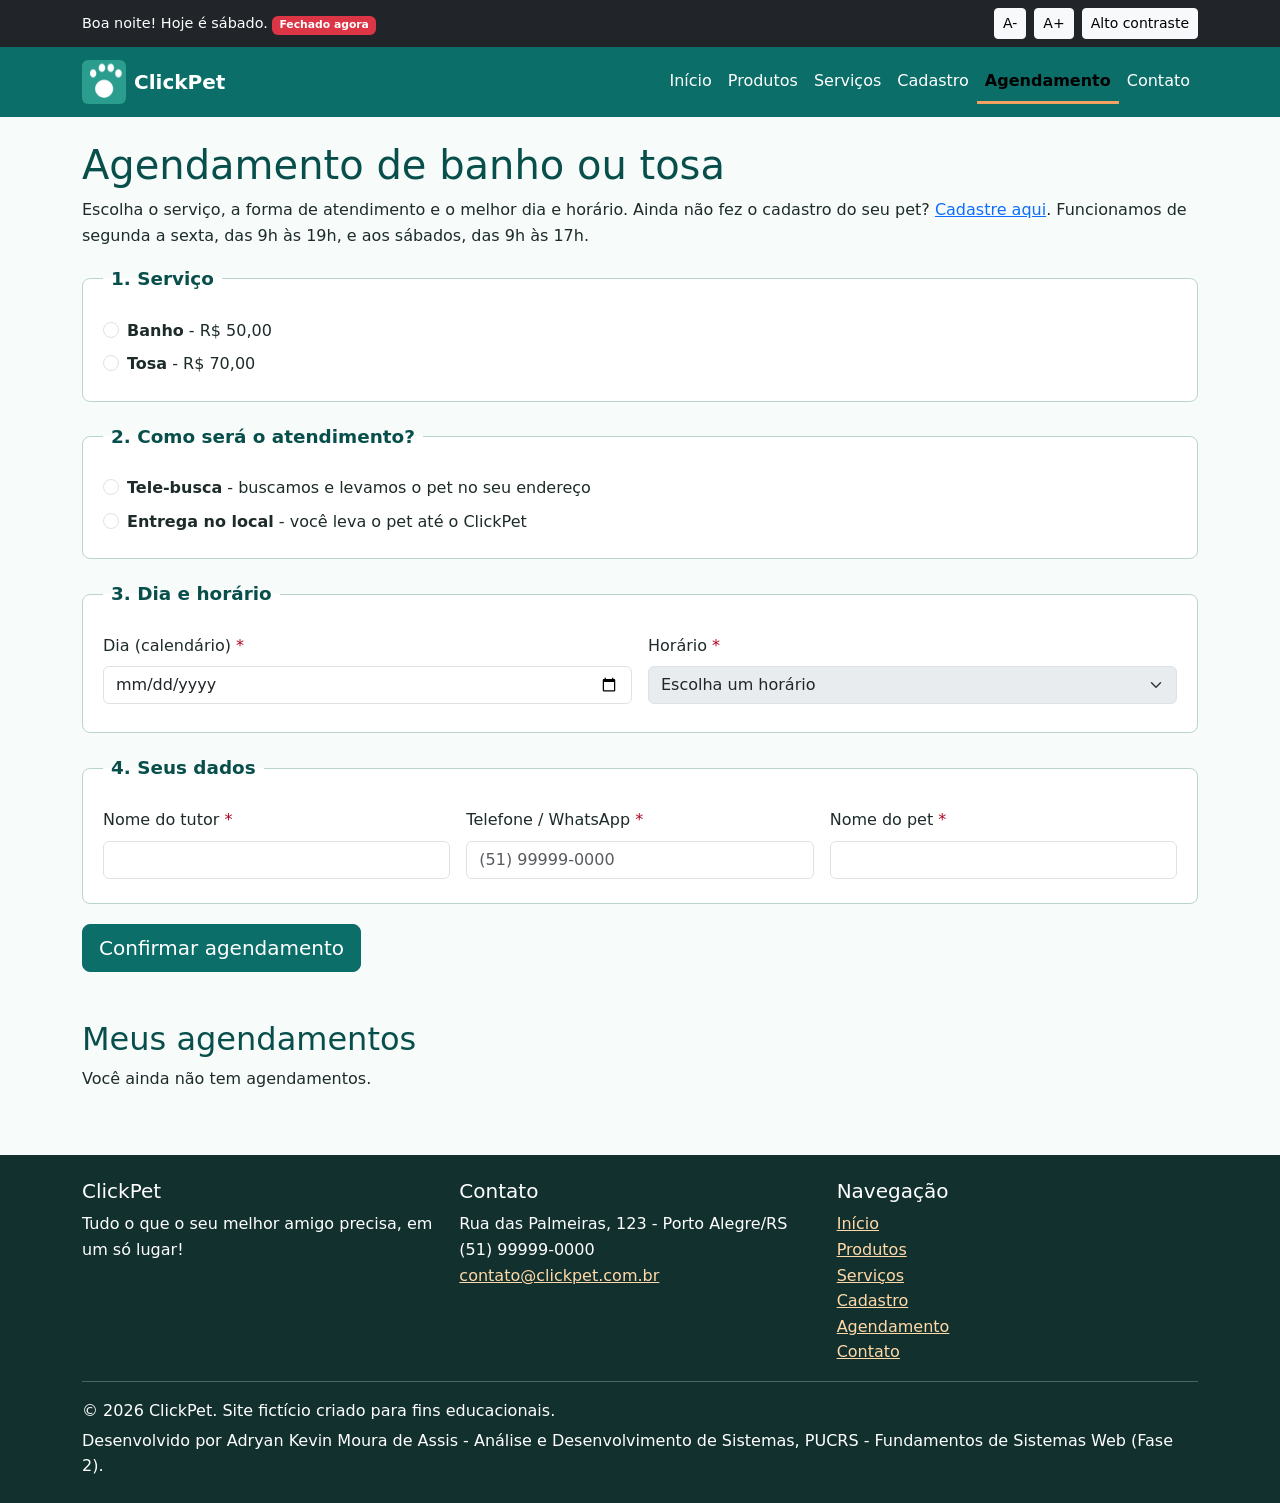
==== agendamento.html @ 87df395b "Add files via upload" ====
<!DOCTYPE html>
<!-- ClickPet - Fase 2 | Projeto de Fundamentos de Sistemas Web (PUCRS) -->
<html lang="pt-br">
<head>
  <meta charset="UTF-8">
  <meta name="viewport" content="width=device-width, initial-scale=1.0">
  <meta name="description" content="Agende banho ou tosa no ClickPet com tele-busca ou entrega no local.">
  <title>Agendamento - ClickPet</title>
  <!-- Bootstrap 5 (CSS) via CDN -->
  <link href="https://cdn.jsdelivr.net/npm/bootstrap@5.3.3/dist/css/bootstrap.min.css" rel="stylesheet" crossorigin="anonymous">
  <!-- Estilos próprios do ClickPet (carregados depois, para poder sobrescrever o Bootstrap) -->
  <link href="css/estilo.css" rel="stylesheet">
</head>
<body>
  <!-- Link para quem usa teclado ou leitor de tela pular direto ao conteúdo -->
  <a class="visually-hidden-focusable" href="#conteudo">Pular para o conteúdo principal</a>

  <!-- Barra superior: saudação (JavaScript), status da loja e botões de acessibilidade -->
  <div class="barra-topo bg-dark text-white py-2">
    <div class="container d-flex flex-wrap justify-content-between align-items-center gap-2">
      <div>
        <span id="saudacao">Olá!</span>
        <span id="status-loja" class="badge text-bg-secondary"></span>
      </div>
      <div class="d-flex align-items-center gap-2" role="group" aria-label="Opções de acessibilidade">
        <button type="button" id="btn-fonte-menor" class="btn btn-sm btn-light" aria-label="Diminuir o tamanho da letra">A-</button>
        <button type="button" id="btn-fonte-maior" class="btn btn-sm btn-light" aria-label="Aumentar o tamanho da letra">A+</button>
        <button type="button" id="btn-contraste" class="btn btn-sm btn-light" aria-pressed="false">Alto contraste</button>
      </div>
    </div>
  </div>

  <!-- Cabeçalho com logo e menu de navegação (Bootstrap navbar) -->
  <header>
    <nav class="navbar navbar-expand-lg navbar-clickpet" aria-label="Menu principal">
      <div class="container">
        <a class="navbar-brand d-flex align-items-center gap-2" href="index.html">
          <img src="imagens/logo.png" alt="Logotipo do ClickPet: uma pata branca sobre fundo verde" width="44" height="44" class="rounded">
          <span class="fw-bold">ClickPet</span>
        </a>
        <button class="navbar-toggler bg-light" type="button" data-bs-toggle="collapse" data-bs-target="#menu"
                aria-controls="menu" aria-expanded="false" aria-label="Abrir ou fechar o menu">
          <span class="navbar-toggler-icon"></span>
        </button>
        <div class="collapse navbar-collapse" id="menu">
          <ul class="navbar-nav ms-auto">
          <li class="nav-item"><a class="nav-link" href="index.html">Início</a></li>
          <li class="nav-item"><a class="nav-link" href="produtos.html">Produtos</a></li>
          <li class="nav-item"><a class="nav-link" href="servicos.html">Serviços</a></li>
          <li class="nav-item"><a class="nav-link" href="cadastro.html">Cadastro</a></li>
          <li class="nav-item"><a class="nav-link active" aria-current="page" href="agendamento.html">Agendamento</a></li>
          <li class="nav-item"><a class="nav-link" href="contato.html">Contato</a></li>
          </ul>
        </div>
      </div>
    </nav>
  </header>

  <!-- Conteúdo principal da página -->
  <main id="conteudo" class="container py-4" tabindex="-1">
    <h1>Agendamento de banho ou tosa</h1>
    <p>Escolha o serviço, a forma de atendimento e o melhor dia e horário. Ainda não fez o cadastro do seu pet?
      <a href="cadastro.html">Cadastre aqui</a>. Funcionamos de segunda a sexta, das 9h às 19h, e aos sábados, das 9h às 17h.</p>

    <div id="aviso-agendamento" role="alert" tabindex="-1" aria-live="assertive"></div>

    <form id="form-agendamento" class="needs-validation" novalidate>

      <!-- 1) SERVIÇO -->
      <fieldset class="grupo">
        <legend>1. Serviço</legend>
        <div class="form-check mb-2">
          <input class="form-check-input" type="radio" name="servico" id="serv-banho" value="banho" required>
          <label class="form-check-label" for="serv-banho"><strong>Banho</strong> - R$ 50,00</label>
        </div>
        <div class="form-check mb-3">
          <input class="form-check-input" type="radio" name="servico" id="serv-tosa" value="tosa">
          <label class="form-check-label" for="serv-tosa"><strong>Tosa</strong> - R$ 70,00</label>
          <div class="invalid-feedback">Escolha um serviço.</div>
        </div>
      </fieldset>

      <!-- 2) MÉTODO: tele-busca ou entrega no local -->
      <fieldset class="grupo">
        <legend>2. Como será o atendimento?</legend>
        <div class="form-check mb-2">
          <input class="form-check-input" type="radio" name="metodo" id="met-tele" value="tele-busca" required>
          <label class="form-check-label" for="met-tele"><strong>Tele-busca</strong> - buscamos e levamos o pet no seu endereço</label>
        </div>
        <div class="form-check mb-3">
          <input class="form-check-input" type="radio" name="metodo" id="met-local" value="entrega-local">
          <label class="form-check-label" for="met-local"><strong>Entrega no local</strong> - você leva o pet até o ClickPet</label>
          <div class="invalid-feedback">Escolha como será o atendimento.</div>
        </div>

        <!-- Aparece só na tele-busca (js/agendamento.js controla o atributo hidden) -->
        <div id="bloco-endereco" hidden>
          <p class="fw-bold mb-2">Endereço para a busca do pet</p>
          <div class="row g-3 mb-3">
            <div class="col-md-6">
              <label for="ag-rua" class="form-label obrigatorio">Rua / Avenida</label>
              <input type="text" class="form-control" id="ag-rua" placeholder="Ex.: Rua das Palmeiras">
              <div class="invalid-feedback">Informe a rua.</div>
            </div>
            <div class="col-md-2">
              <label for="ag-numero" class="form-label obrigatorio">Número</label>
              <input type="text" class="form-control" id="ag-numero" placeholder="123">
              <div class="invalid-feedback">Informe o número.</div>
            </div>
            <div class="col-md-4">
              <label for="ag-bairro" class="form-label obrigatorio">Bairro</label>
              <input type="text" class="form-control" id="ag-bairro" placeholder="Ex.: Centro">
              <div class="invalid-feedback">Informe o bairro.</div>
            </div>
          </div>
        </div>
        <!-- Aparece só na entrega no local -->
        <p id="bloco-local" class="alert alert-info" hidden>Traga o pet até: Rua das Palmeiras, 123 - Porto Alegre/RS, no horário agendado.</p>
      </fieldset>

      <!-- 3) DATA E HORA (calendário) -->
      <fieldset class="grupo">
        <legend>3. Dia e horário</legend>
        <div class="row g-3 mb-3">
          <div class="col-md-6">
            <label for="data" class="form-label obrigatorio">Dia (calendário)</label>
            <input type="date" class="form-control" id="data" name="data" required aria-describedby="msg-data">
            <div id="msg-data" class="form-text" aria-live="polite"></div>
            <div class="invalid-feedback">Escolha uma data válida (não aos domingos).</div>
          </div>
          <div class="col-md-6">
            <label for="hora" class="form-label obrigatorio">Horário</label>
            <select class="form-select" id="hora" name="hora" required disabled>
              <option value="" selected disabled>Escolha um horário</option>
            </select>
            <div class="invalid-feedback">Escolha um horário.</div>
          </div>
        </div>
      </fieldset>

      <!-- 4) DADOS DO TUTOR E DO PET -->
      <fieldset class="grupo">
        <legend>4. Seus dados</legend>
        <div class="row g-3 mb-3">
          <div class="col-md-4">
            <label for="ag-tutor" class="form-label obrigatorio">Nome do tutor</label>
            <input type="text" class="form-control" id="ag-tutor" required minlength="3" autocomplete="name">
            <div class="invalid-feedback">Informe seu nome.</div>
          </div>
          <div class="col-md-4">
            <label for="ag-telefone" class="form-label obrigatorio">Telefone / WhatsApp</label>
            <input type="tel" class="form-control" id="ag-telefone" placeholder="(51) 99999-0000" required
                   pattern="\(\d{2}\) \d{4,5}-\d{4}" maxlength="15" autocomplete="tel">
            <div class="invalid-feedback">Informe o telefone com DDD.</div>
          </div>
          <div class="col-md-4">
            <label for="ag-pet" class="form-label obrigatorio">Nome do pet</label>
            <input type="text" class="form-control" id="ag-pet" required>
            <div class="invalid-feedback">Informe o nome do pet.</div>
          </div>
        </div>
      </fieldset>

      <button type="submit" class="btn btn-clickpet btn-lg">Confirmar agendamento</button>
    </form>

    <!-- Lista de agendamentos feitos neste navegador -->
    <section class="mt-5" aria-labelledby="titulo-agenda">
      <h2 id="titulo-agenda">Meus agendamentos</h2>
      <p id="sem-agendamentos">Você ainda não tem agendamentos.</p>
      <ul id="lista-agendamentos" class="list-group"></ul>
    </section>
  </main>

  <!-- Rodapé: autoria, contato e links de navegação -->
  <footer class="rodape mt-4 py-4">
    <div class="container">
      <div class="row g-3">
        <div class="col-md-4">
          <h2 class="h5 text-white">ClickPet</h2>
          <p class="mb-0">Tudo o que o seu melhor amigo precisa, em um só lugar!</p>
        </div>
        <div class="col-md-4">
          <h2 class="h5 text-white">Contato</h2>
          <address class="mb-0">
            Rua das Palmeiras, 123 - Porto Alegre/RS<br>
            (51) 99999-0000<br>
            <a href="mailto:contato@clickpet.com.br">contato@clickpet.com.br</a>
          </address>
        </div>
        <div class="col-md-4">
          <h2 class="h5 text-white">Navegação</h2>
          <ul class="list-unstyled mb-0"><li><a href="index.html">Início</a></li><li><a href="produtos.html">Produtos</a></li><li><a href="servicos.html">Serviços</a></li><li><a href="cadastro.html">Cadastro</a></li><li><a href="agendamento.html">Agendamento</a></li><li><a href="contato.html">Contato</a></li></ul>
        </div>
      </div>
      <hr class="border-light">
      <p class="mb-1">&copy; <span id="ano">2026</span> ClickPet. Site fictício criado para fins educacionais.</p>
      <p class="mb-0">Desenvolvido por Adryan Kevin Moura de Assis - Análise e Desenvolvimento de Sistemas, PUCRS - Fundamentos de Sistemas Web (Fase 2).</p>
    </div>
  </footer>

  <!-- Bootstrap 5 (JavaScript) via CDN: necessário para o menu e o carrossel -->
  <script src="https://cdn.jsdelivr.net/npm/bootstrap@5.3.3/dist/js/bootstrap.bundle.min.js" crossorigin="anonymous"></script>
  <!-- Funções comuns a todas as páginas -->
  <script src="js/comum.js"></script>
  <script src="js/agendamento.js"></script>
</body>
</html>
---- css/estilo.css ----
/* ==========================================================
   estilo.css - Estilos personalizados do site ClickPet
   Complementa o Bootstrap 5 (carregado via CDN em cada página).
   Seções: 1) Variáveis  2) Base  3) Componentes
           4) Formulários  5) Acessibilidade  6) Alto contraste
   ========================================================== */

/* 1) VARIÁVEIS DE COR ------------------------------------- */
:root {
  --cor-principal: #0b6e69;      /* verde-azulado (contraste 6:1 com branco) */
  --cor-principal-escura: #084f4b;
  --cor-destaque: #f4a261;       /* laranja para detalhes */
  --cor-fundo: #f7fbfa;
  --cor-texto: #1d2b2a;
}

/* 2) BASE -------------------------------------------------- */
body {
  background-color: var(--cor-fundo);
  color: var(--cor-texto);
  line-height: 1.6;
}

main { min-height: 60vh; }

h1, h2, h3 { color: var(--cor-principal-escura); }

/* 3) COMPONENTES ------------------------------------------ */
.barra-topo { font-size: 0.9rem; }

.navbar-clickpet { background-color: var(--cor-principal); }
.navbar-clickpet .nav-link,
.navbar-clickpet .navbar-brand { color: #ffffff; }
.navbar-clickpet .nav-link:hover,
.navbar-clickpet .nav-link:focus { color: #ffe8cc; text-decoration: underline; }
.navbar-clickpet .nav-link.active { font-weight: 700; border-bottom: 3px solid var(--cor-destaque); }

/* Botão principal personalizado */
.btn-clickpet {
  background-color: var(--cor-principal);
  border-color: var(--cor-principal);
  color: #ffffff;
}
.btn-clickpet:hover, .btn-clickpet:focus {
  background-color: var(--cor-principal-escura);
  border-color: var(--cor-principal-escura);
  color: #ffffff;
}

/* Carrossel: altura controlada e legenda legível sobre a imagem */
.carousel-item img { height: 340px; object-fit: cover; }
.carousel-caption {
  background: rgba(0, 0, 0, 0.62);
  border-radius: 0.5rem;
  padding: 0.75rem 1rem;
  bottom: 1.25rem;
}

/* Cards de produto e serviço */
.card-produto img { object-fit: cover; height: 190px; }
.card-produto, .card-servico { transition: transform 0.2s, box-shadow 0.2s; }
.card-produto:hover, .card-servico:hover {
  transform: translateY(-4px);
  box-shadow: 0 0.5rem 1rem rgba(0, 0, 0, 0.15);
}
.preco { font-size: 1.25rem; font-weight: 700; color: var(--cor-principal-escura); }

/* Rodapé */
.rodape { background-color: #12302e; color: #ffffff; }
.rodape a { color: #ffd9a8; }

/* 4) FORMULÁRIOS ------------------------------------------ */
fieldset.grupo {
  border: 1px solid #b9d3d0;
  border-radius: 0.5rem;
  padding: 1rem 1.25rem 0.5rem;
  margin-bottom: 1.25rem;
  background: #ffffff;
}
fieldset.grupo > legend {
  float: none;
  width: auto;
  padding: 0 0.5rem;
  font-size: 1.15rem;
  font-weight: 700;
  color: var(--cor-principal-escura);
}
.obrigatorio::after { content: " *"; color: #b00020; }
.resumo-agendamento { background: #e8f4f2; border-left: 6px solid var(--cor-principal); }

/* 5) ACESSIBILIDADE --------------------------------------- */
/* Foco bem visível para quem navega só pelo teclado */
a:focus-visible, button:focus-visible, input:focus-visible,
select:focus-visible, textarea:focus-visible, .btn:focus-visible {
  outline: 3px solid #ff9f1c;
  outline-offset: 2px;
}
/* Respeita quem prefere menos movimento */
@media (prefers-reduced-motion: reduce) {
  * { transition: none !important; animation: none !important; }
}

/* 6) MODO DE ALTO CONTRASTE (ativado pelo botão no topo) --- */
body.alto-contraste { background: #000000 !important; color: #ffffff !important; }
body.alto-contraste h1, body.alto-contraste h2, body.alto-contraste h3,
body.alto-contraste .preco, body.alto-contraste legend { color: #ffff00 !important; }
body.alto-contraste a { color: #00e5ff !important; }
body.alto-contraste .card, body.alto-contraste .bg-white, body.alto-contraste .bg-light,
body.alto-contraste fieldset.grupo, body.alto-contraste .resumo-agendamento,
body.alto-contraste .table, body.alto-contraste .list-group-item {
  background: #000000 !important; color: #ffffff !important; border: 2px solid #ffffff !important;
}
body.alto-contraste .navbar-clickpet, body.alto-contraste .rodape { background: #000000 !important; border-bottom: 2px solid #ffffff; }
body.alto-contraste .btn-clickpet { background: #ffff00; color: #000000; border-color: #ffff00; }
body.alto-contraste .form-control, body.alto-contraste .form-select {
  background: #000000; color: #ffffff; border: 2px solid #ffffff;
}
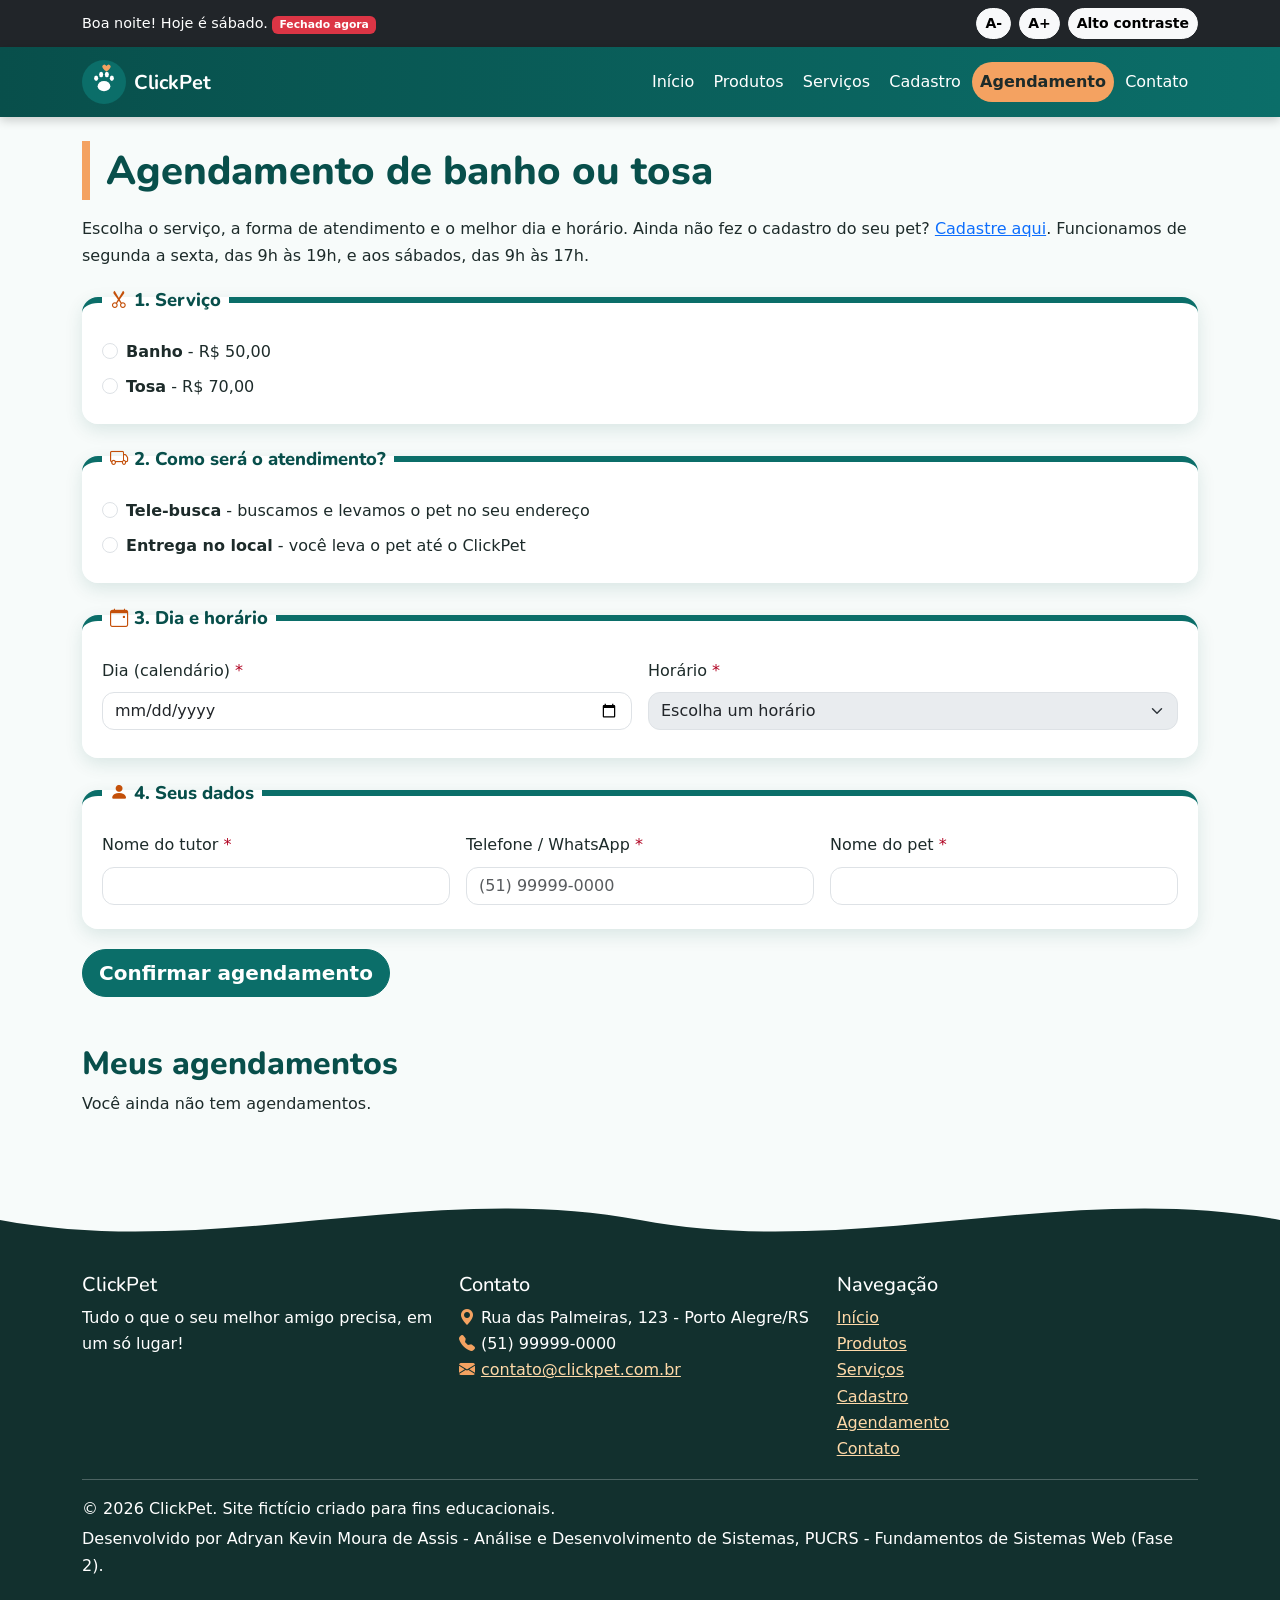
==== commit 512effa0: "Add files via upload" ====
--- a/agendamento.html
+++ b/agendamento.html
@@ -9,6 +9,11 @@
   <!-- Bootstrap 5 (CSS) via CDN -->
   <link href="https://cdn.jsdelivr.net/npm/bootstrap@5.3.3/dist/css/bootstrap.min.css" rel="stylesheet" crossorigin="anonymous">
   <!-- Estilos próprios do ClickPet (carregados depois, para poder sobrescrever o Bootstrap) -->
+  <!-- Fonte Nunito (Google Fonts) e ícones Bootstrap Icons via CDN -->
+  <link rel="preconnect" href="https://fonts.googleapis.com">
+  <link rel="preconnect" href="https://fonts.gstatic.com" crossorigin>
+  <link href="https://fonts.googleapis.com/css2?family=Nunito:wght@400;600;700;800&display=swap" rel="stylesheet">
+  <link href="https://cdn.jsdelivr.net/npm/bootstrap-icons@1.11.3/font/bootstrap-icons.min.css" rel="stylesheet" crossorigin="anonymous">
   <link href="css/estilo.css" rel="stylesheet">
 </head>
 <body>
@@ -31,11 +36,11 @@
   </div>
 
   <!-- Cabeçalho com logo e menu de navegação (Bootstrap navbar) -->
-  <header>
+  <header class="sticky-top">
     <nav class="navbar navbar-expand-lg navbar-clickpet" aria-label="Menu principal">
       <div class="container">
         <a class="navbar-brand d-flex align-items-center gap-2" href="index.html">
-          <img src="imagens/logo.png" alt="Logotipo do ClickPet: uma pata branca sobre fundo verde" width="44" height="44" class="rounded">
+          <img src="imagens/logo.svg" alt="Logotipo do ClickPet: uma pata branca com um coração laranja sobre fundo verde" width="44" height="44">
           <span class="fw-bold">ClickPet</span>
         </a>
         <button class="navbar-toggler bg-light" type="button" data-bs-toggle="collapse" data-bs-target="#menu"
@@ -58,7 +63,7 @@
 
   <!-- Conteúdo principal da página -->
   <main id="conteudo" class="container py-4" tabindex="-1">
-    <h1>Agendamento de banho ou tosa</h1>
+    <h1 class="titulo-pagina">Agendamento de banho ou tosa</h1>
     <p>Escolha o serviço, a forma de atendimento e o melhor dia e horário. Ainda não fez o cadastro do seu pet?
       <a href="cadastro.html">Cadastre aqui</a>. Funcionamos de segunda a sexta, das 9h às 19h, e aos sábados, das 9h às 17h.</p>
 
@@ -68,7 +73,7 @@
 
       <!-- 1) SERVIÇO -->
       <fieldset class="grupo">
-        <legend>1. Serviço</legend>
+        <legend><i class="bi bi-scissors" aria-hidden="true"></i>1. Serviço</legend>
         <div class="form-check mb-2">
           <input class="form-check-input" type="radio" name="servico" id="serv-banho" value="banho" required>
           <label class="form-check-label" for="serv-banho"><strong>Banho</strong> - R$ 50,00</label>
@@ -82,7 +87,7 @@
 
       <!-- 2) MÉTODO: tele-busca ou entrega no local -->
       <fieldset class="grupo">
-        <legend>2. Como será o atendimento?</legend>
+        <legend><i class="bi bi-truck" aria-hidden="true"></i>2. Como será o atendimento?</legend>
         <div class="form-check mb-2">
           <input class="form-check-input" type="radio" name="metodo" id="met-tele" value="tele-busca" required>
           <label class="form-check-label" for="met-tele"><strong>Tele-busca</strong> - buscamos e levamos o pet no seu endereço</label>
@@ -120,7 +125,7 @@
 
       <!-- 3) DATA E HORA (calendário) -->
       <fieldset class="grupo">
-        <legend>3. Dia e horário</legend>
+        <legend><i class="bi bi-calendar-event" aria-hidden="true"></i>3. Dia e horário</legend>
         <div class="row g-3 mb-3">
           <div class="col-md-6">
             <label for="data" class="form-label obrigatorio">Dia (calendário)</label>
@@ -140,7 +145,7 @@
 
       <!-- 4) DADOS DO TUTOR E DO PET -->
       <fieldset class="grupo">
-        <legend>4. Seus dados</legend>
+        <legend><i class="bi bi-person-fill" aria-hidden="true"></i>4. Seus dados</legend>
         <div class="row g-3 mb-3">
           <div class="col-md-4">
             <label for="ag-tutor" class="form-label obrigatorio">Nome do tutor</label>
@@ -172,8 +177,13 @@
     </section>
   </main>
 
+  <!-- Onda decorativa acima do rodapé (ignorada por leitores de tela) -->
+  <div class="onda" aria-hidden="true">
+    <svg viewBox="0 0 1440 60" preserveAspectRatio="none" focusable="false"><path d="M0 30 C240 70 480 -10 720 30 C960 70 1200 -10 1440 30 L1440 60 L0 60 Z" fill="currentColor"/></svg>
+  </div>
+
   <!-- Rodapé: autoria, contato e links de navegação -->
-  <footer class="rodape mt-4 py-4">
+  <footer class="rodape py-4">
     <div class="container">
       <div class="row g-3">
         <div class="col-md-4">
@@ -183,9 +193,9 @@
         <div class="col-md-4">
           <h2 class="h5 text-white">Contato</h2>
           <address class="mb-0">
-            Rua das Palmeiras, 123 - Porto Alegre/RS<br>
-            (51) 99999-0000<br>
-            <a href="mailto:contato@clickpet.com.br">contato@clickpet.com.br</a>
+            <i class="bi bi-geo-alt-fill" aria-hidden="true"></i>Rua das Palmeiras, 123 - Porto Alegre/RS<br>
+            <i class="bi bi-telephone-fill" aria-hidden="true"></i>(51) 99999-0000<br>
+            <i class="bi bi-envelope-fill" aria-hidden="true"></i><a href="mailto:contato@clickpet.com.br">contato@clickpet.com.br</a>
           </address>
         </div>
         <div class="col-md-4">
@@ -199,10 +209,14 @@
     </div>
   </footer>
 
+  <!-- Botão "voltar ao topo" (aparece ao rolar a página; js/efeitos.js) -->
+  <button type="button" id="btn-topo" class="btn-topo" aria-label="Voltar ao topo da página"><i class="bi bi-arrow-up" aria-hidden="true"></i></button>
+
   <!-- Bootstrap 5 (JavaScript) via CDN: necessário para o menu e o carrossel -->
   <script src="https://cdn.jsdelivr.net/npm/bootstrap@5.3.3/dist/js/bootstrap.bundle.min.js" crossorigin="anonymous"></script>
   <!-- Funções comuns a todas as páginas -->
   <script src="js/comum.js"></script>
+  <script src="js/efeitos.js"></script>
   <script src="js/agendamento.js"></script>
 </body>
 </html>
--- a/css/estilo.css
+++ b/css/estilo.css
@@ -1,117 +1,216 @@
 /* ==========================================================
    estilo.css - Estilos personalizados do site ClickPet
    Complementa o Bootstrap 5 (carregado via CDN em cada página).
-   Seções: 1) Variáveis  2) Base  3) Componentes
-           4) Formulários  5) Acessibilidade  6) Alto contraste
+   Seções: 1) Variáveis  2) Base  3) Navegação  4) Destaque (hero)
+           5) Componentes  6) Formulários  7) Rodapé e extras
+           8) Animações  9) Acessibilidade  10) Alto contraste
    ========================================================== */
 
-/* 1) VARIÁVEIS DE COR ------------------------------------- */
+/* 1) VARIÁVEIS DE COR E FONTE ------------------------------- */
 :root {
-  --cor-principal: #0b6e69;      /* verde-azulado (contraste 6:1 com branco) */
+  --cor-principal: #0b6e69;         /* verde-azulado (contraste 6:1 com branco) */
   --cor-principal-escura: #084f4b;
-  --cor-destaque: #f4a261;       /* laranja para detalhes */
+  --cor-destaque: #f4a261;          /* laranja */
+  --cor-destaque-escura: #c4500a;
   --cor-fundo: #f7fbfa;
   --cor-texto: #1d2b2a;
-}
-
-/* 2) BASE -------------------------------------------------- */
+  --sombra-suave: 0 6px 18px rgba(8, 79, 75, 0.12);
+  --fonte-titulo: "Nunito", "Segoe UI", system-ui, -apple-system, Arial, sans-serif;
+}
+
+/* 2) BASE ---------------------------------------------------- */
 body {
   background-color: var(--cor-fundo);
   color: var(--cor-texto);
-  line-height: 1.6;
-}
-
+  line-height: 1.65;
+}
 main { min-height: 60vh; }
-
-h1, h2, h3 { color: var(--cor-principal-escura); }
-
-/* 3) COMPONENTES ------------------------------------------ */
+h1, h2, h3, h4, .navbar-brand { font-family: var(--fonte-titulo); }
+h1, h2, h3 { color: var(--cor-principal-escura); font-weight: 800; }
+
+/* Título de seção com uma barrinha laranja embaixo */
+.titulo-secao { position: relative; padding-bottom: 0.6rem; margin-bottom: 1.5rem; }
+.titulo-secao::after {
+  content: ""; position: absolute; left: 0; bottom: 0;
+  width: 64px; height: 5px; border-radius: 5px;
+  background: linear-gradient(90deg, var(--cor-destaque), var(--cor-principal));
+}
+/* Título de página interna (h1) */
+.titulo-pagina {
+  padding: 0.35rem 0 0.35rem 1rem;
+  margin-bottom: 1rem;
+  border-left: 8px solid var(--cor-destaque);
+}
+
+/* 3) NAVEGAÇÃO ---------------------------------------------- */
 .barra-topo { font-size: 0.9rem; }
-
-.navbar-clickpet { background-color: var(--cor-principal); }
-.navbar-clickpet .nav-link,
-.navbar-clickpet .navbar-brand { color: #ffffff; }
-.navbar-clickpet .nav-link:hover,
-.navbar-clickpet .nav-link:focus { color: #ffe8cc; text-decoration: underline; }
-.navbar-clickpet .nav-link.active { font-weight: 700; border-bottom: 3px solid var(--cor-destaque); }
-
-/* Botão principal personalizado */
-.btn-clickpet {
-  background-color: var(--cor-principal);
-  border-color: var(--cor-principal);
-  color: #ffffff;
-}
+.navbar-clickpet {
+  background: linear-gradient(90deg, var(--cor-principal-escura), var(--cor-principal));
+  box-shadow: 0 3px 10px rgba(0, 0, 0, 0.2);
+}
+.navbar-clickpet .nav-link, .navbar-clickpet .navbar-brand { color: #ffffff; }
+.navbar-clickpet .nav-link { border-radius: 2rem; padding: 0.4rem 0.9rem; margin: 0 0.1rem; }
+.navbar-clickpet .nav-link:hover, .navbar-clickpet .nav-link:focus {
+  background: rgba(255, 255, 255, 0.16); color: #fff;
+}
+.navbar-clickpet .nav-link.active { background: var(--cor-destaque); color: #1d2b2a; font-weight: 800; }
+
+/* Botões */
+.btn { border-radius: 2rem; font-weight: 700; }
+.btn-clickpet { background-color: var(--cor-principal); border-color: var(--cor-principal); color: #ffffff; }
 .btn-clickpet:hover, .btn-clickpet:focus {
-  background-color: var(--cor-principal-escura);
-  border-color: var(--cor-principal-escura);
-  color: #ffffff;
-}
-
-/* Carrossel: altura controlada e legenda legível sobre a imagem */
+  background-color: var(--cor-principal-escura); border-color: var(--cor-principal-escura); color: #ffffff;
+}
+.btn-destaque { background-color: var(--cor-destaque); border-color: var(--cor-destaque); color: #1d2b2a; }
+.btn-destaque:hover, .btn-destaque:focus { background-color: #ffb677; border-color: #ffb677; color: #1d2b2a; }
+
+/* 4) DESTAQUE (HERO) DA PÁGINA INICIAL ------------------------ */
+.hero {
+  background: linear-gradient(135deg, #dff3ef 0%, #fff1de 100%);
+  border-radius: 1.75rem;
+  padding: 2rem 1.5rem;
+  box-shadow: var(--sombra-suave);
+  overflow: hidden;
+}
+.hero h1 { font-size: clamp(2rem, 5vw, 3.2rem); line-height: 1.15; }
+.hero .destaque-texto { color: var(--cor-destaque-escura); }
+/* Foto do hero em formato orgânico ("blob"), com borda branca e sombra */
+.hero-foto {
+  width: 100%; max-width: 360px; height: auto; aspect-ratio: 1 / 1; object-fit: cover; object-position: top;
+  border: 6px solid #ffffff; box-shadow: 0 14px 30px rgba(8, 79, 75, 0.25);
+  border-radius: 46% 54% 52% 48% / 52% 46% 54% 48%;
+}
+
+/* Faixa de benefícios com ícones */
+.beneficio { display: flex; align-items: center; gap: 0.9rem; }
+.icone-circulo {
+  flex: 0 0 56px; width: 56px; height: 56px; border-radius: 50%;
+  display: grid; place-items: center;
+  background: var(--cor-principal); color: #ffffff; font-size: 1.5rem;
+}
+.icone-circulo.laranja { background: var(--cor-destaque); color: #1d2b2a; }
+
+/* 5) COMPONENTES -------------------------------------------- */
+/* Carrossel */
+.carousel { border-radius: 1.25rem; overflow: hidden; box-shadow: var(--sombra-suave); }
 .carousel-item img { height: 340px; object-fit: cover; }
 .carousel-caption {
-  background: rgba(0, 0, 0, 0.62);
-  border-radius: 0.5rem;
-  padding: 0.75rem 1rem;
-  bottom: 1.25rem;
-}
-
-/* Cards de produto e serviço */
-.card-produto img { object-fit: cover; height: 190px; }
-.card-produto, .card-servico { transition: transform 0.2s, box-shadow 0.2s; }
-.card-produto:hover, .card-servico:hover {
-  transform: translateY(-4px);
-  box-shadow: 0 0.5rem 1rem rgba(0, 0, 0, 0.15);
-}
-.preco { font-size: 1.25rem; font-weight: 700; color: var(--cor-principal-escura); }
-
-/* Rodapé */
-.rodape { background-color: #12302e; color: #ffffff; }
+  background: rgba(0, 0, 0, 0.62); border-radius: 0.75rem;
+  padding: 0.75rem 1rem; bottom: 1.5rem;
+}
+
+/* Cards (produtos, categorias, serviços) */
+.card { border: 0; border-radius: 1.25rem; box-shadow: var(--sombra-suave); overflow: hidden; }
+.card-produto, .card-servico, .passo { transition: transform 0.25s, box-shadow 0.25s; }
+.card-produto:hover, .card-servico:hover, .passo:hover {
+  transform: translateY(-6px); box-shadow: 0 14px 28px rgba(8, 79, 75, 0.2);
+}
+.card-produto img { width: 100%; height: auto; aspect-ratio: 4 / 3; transition: transform 0.35s; }
+.card-produto:hover img { transform: scale(1.06); }
+.card-produto .moldura { overflow: hidden; position: relative; }
+.badge-categoria {
+  position: absolute; top: 0.75rem; left: 0.75rem; z-index: 2;
+  background: #ffffff; color: var(--cor-principal-escura);
+  font-weight: 800; border-radius: 2rem; padding: 0.35rem 0.8rem; box-shadow: 0 2px 6px rgba(0,0,0,.2);
+}
+.preco {
+  display: inline-block; font-size: 1.2rem; font-weight: 800;
+  color: var(--cor-principal-escura); background: #e4f4f1;
+  border-radius: 2rem; padding: 0.2rem 0.9rem;
+}
+.lista-icones { list-style: none; padding-left: 0; }
+.lista-icones li { margin-bottom: 0.4rem; }
+.lista-icones .bi { color: var(--cor-principal); margin-right: 0.4rem; }
+
+/* Passo a passo do agendamento */
+.passo { background: #ffffff; border-radius: 1.25rem; padding: 1.25rem; height: 100%; box-shadow: var(--sombra-suave); }
+.numero-passo {
+  width: 44px; height: 44px; border-radius: 50%; display: grid; place-items: center;
+  background: var(--cor-destaque); color: #1d2b2a; font-weight: 800; font-size: 1.25rem; margin-bottom: 0.6rem;
+}
+
+/* Faixa de chamada para ação */
+.faixa-cta {
+  background: linear-gradient(120deg, var(--cor-principal-escura), var(--cor-principal));
+  color: #ffffff; border-radius: 1.5rem; padding: 2rem 1.5rem;
+}
+.faixa-cta h2 { color: #ffffff; }
+
+/* Quadros de informação (contato, tabelas) */
+.quadro { background: #ffffff; border-radius: 1.25rem; padding: 1.5rem; box-shadow: var(--sombra-suave); }
+.table { --bs-table-bg: transparent; }
+.table thead th { background: var(--cor-principal); color: #ffffff; }
+
+/* 6) FORMULÁRIOS --------------------------------------------- */
+fieldset.grupo {
+  border: 0; border-top: 6px solid var(--cor-principal);
+  border-radius: 1rem; padding: 1rem 1.25rem 0.5rem; margin-bottom: 1.25rem;
+  background: #ffffff; box-shadow: var(--sombra-suave);
+}
+fieldset.grupo > legend {
+  float: none; width: auto; padding: 0 0.5rem; font-size: 1.15rem; font-weight: 800;
+  color: var(--cor-principal-escura); font-family: var(--fonte-titulo);
+}
+fieldset.grupo > legend .bi { color: var(--cor-destaque-escura); margin-right: 0.35rem; }
+.obrigatorio::after { content: " *"; color: #b00020; }
+.form-control, .form-select { border-radius: 0.75rem; }
+.resumo-agendamento { background: #e8f4f2; border-left: 6px solid var(--cor-principal); }
+
+/* 7) RODAPÉ E EXTRAS ------------------------------------------ */
+.onda { line-height: 0; margin-top: 2rem; color: #12302e; }
+.onda svg { width: 100%; height: 60px; display: block; }
+.rodape { background-color: #12302e; color: #ffffff; margin-top: -1px !important; }
 .rodape a { color: #ffd9a8; }
-
-/* 4) FORMULÁRIOS ------------------------------------------ */
-fieldset.grupo {
-  border: 1px solid #b9d3d0;
-  border-radius: 0.5rem;
-  padding: 1rem 1.25rem 0.5rem;
-  margin-bottom: 1.25rem;
-  background: #ffffff;
-}
-fieldset.grupo > legend {
-  float: none;
-  width: auto;
-  padding: 0 0.5rem;
-  font-size: 1.15rem;
-  font-weight: 700;
-  color: var(--cor-principal-escura);
-}
-.obrigatorio::after { content: " *"; color: #b00020; }
-.resumo-agendamento { background: #e8f4f2; border-left: 6px solid var(--cor-principal); }
-
-/* 5) ACESSIBILIDADE --------------------------------------- */
-/* Foco bem visível para quem navega só pelo teclado */
+.rodape .bi { color: var(--cor-destaque); margin-right: 0.35rem; }
+
+/* Botão "voltar ao topo" */
+.btn-topo {
+  position: fixed; right: 1rem; bottom: 1rem; z-index: 1030;
+  width: 48px; height: 48px; border-radius: 50%; border: 0;
+  background: var(--cor-destaque); color: #1d2b2a; font-size: 1.4rem;
+  box-shadow: 0 4px 12px rgba(0,0,0,.3); display: none;
+}
+.btn-topo.visivel { display: grid; place-items: center; }
+
+/* 8) ANIMAÇÕES ------------------------------------------------- */
+/* Os elementos só ficam escondidos se o JavaScript estiver ativo (classe js-reveal) */
+html.js-reveal .revelar { opacity: 0; transform: translateY(26px); transition: opacity 0.6s ease, transform 0.6s ease; }
+html.js-reveal .revelar.visivel { opacity: 1; transform: none; }
+@keyframes flutuar { 0%, 100% { transform: translateY(0); } 50% { transform: translateY(-10px); } }
+.hero-foto { animation: flutuar 5s ease-in-out infinite; }
+
+/* 9) ACESSIBILIDADE ------------------------------------------- */
 a:focus-visible, button:focus-visible, input:focus-visible,
 select:focus-visible, textarea:focus-visible, .btn:focus-visible {
-  outline: 3px solid #ff9f1c;
-  outline-offset: 2px;
-}
-/* Respeita quem prefere menos movimento */
+  outline: 3px solid #ff9f1c; outline-offset: 2px;
+}
+/* Respeita quem prefere menos movimento: sem animações e sem esconder nada */
 @media (prefers-reduced-motion: reduce) {
   * { transition: none !important; animation: none !important; }
-}
-
-/* 6) MODO DE ALTO CONTRASTE (ativado pelo botão no topo) --- */
+  html.js-reveal .revelar { opacity: 1; transform: none; }
+}
+
+/* 10) MODO DE ALTO CONTRASTE (botão no topo) -------------------- */
 body.alto-contraste { background: #000000 !important; color: #ffffff !important; }
 body.alto-contraste h1, body.alto-contraste h2, body.alto-contraste h3,
-body.alto-contraste .preco, body.alto-contraste legend { color: #ffff00 !important; }
+body.alto-contraste .preco, body.alto-contraste legend,
+body.alto-contraste .hero .destaque-texto { color: #ffff00 !important; }
 body.alto-contraste a { color: #00e5ff !important; }
 body.alto-contraste .card, body.alto-contraste .bg-white, body.alto-contraste .bg-light,
-body.alto-contraste fieldset.grupo, body.alto-contraste .resumo-agendamento,
-body.alto-contraste .table, body.alto-contraste .list-group-item {
-  background: #000000 !important; color: #ffffff !important; border: 2px solid #ffffff !important;
-}
-body.alto-contraste .navbar-clickpet, body.alto-contraste .rodape { background: #000000 !important; border-bottom: 2px solid #ffffff; }
-body.alto-contraste .btn-clickpet { background: #ffff00; color: #000000; border-color: #ffff00; }
+body.alto-contraste fieldset.grupo, body.alto-contraste .resumo-agendamento, body.alto-contraste .quadro,
+body.alto-contraste .passo, body.alto-contraste .hero, body.alto-contraste .faixa-cta,
+body.alto-contraste .table, body.alto-contraste .list-group-item, body.alto-contraste .badge-categoria {
+  background: #000000 !important; color: #ffffff !important; border: 2px solid #ffffff !important; box-shadow: none !important;
+}
+body.alto-contraste .table thead th { background: #000000; color: #ffff00; }
+body.alto-contraste .navbar-clickpet, body.alto-contraste .rodape {
+  background: #000000 !important; border-bottom: 2px solid #ffffff;
+}
+body.alto-contraste .navbar-clickpet .nav-link.active { background: #ffff00; color: #000000; }
+body.alto-contraste .icone-circulo, body.alto-contraste .numero-passo { background: #ffff00; color: #000000; }
+body.alto-contraste .btn-clickpet, body.alto-contraste .btn-destaque,
+body.alto-contraste .btn-topo { background: #ffff00; color: #000000; border-color: #ffff00; }
 body.alto-contraste .form-control, body.alto-contraste .form-select {
   background: #000000; color: #ffffff; border: 2px solid #ffffff;
 }
+body.alto-contraste .onda { display: none; }
